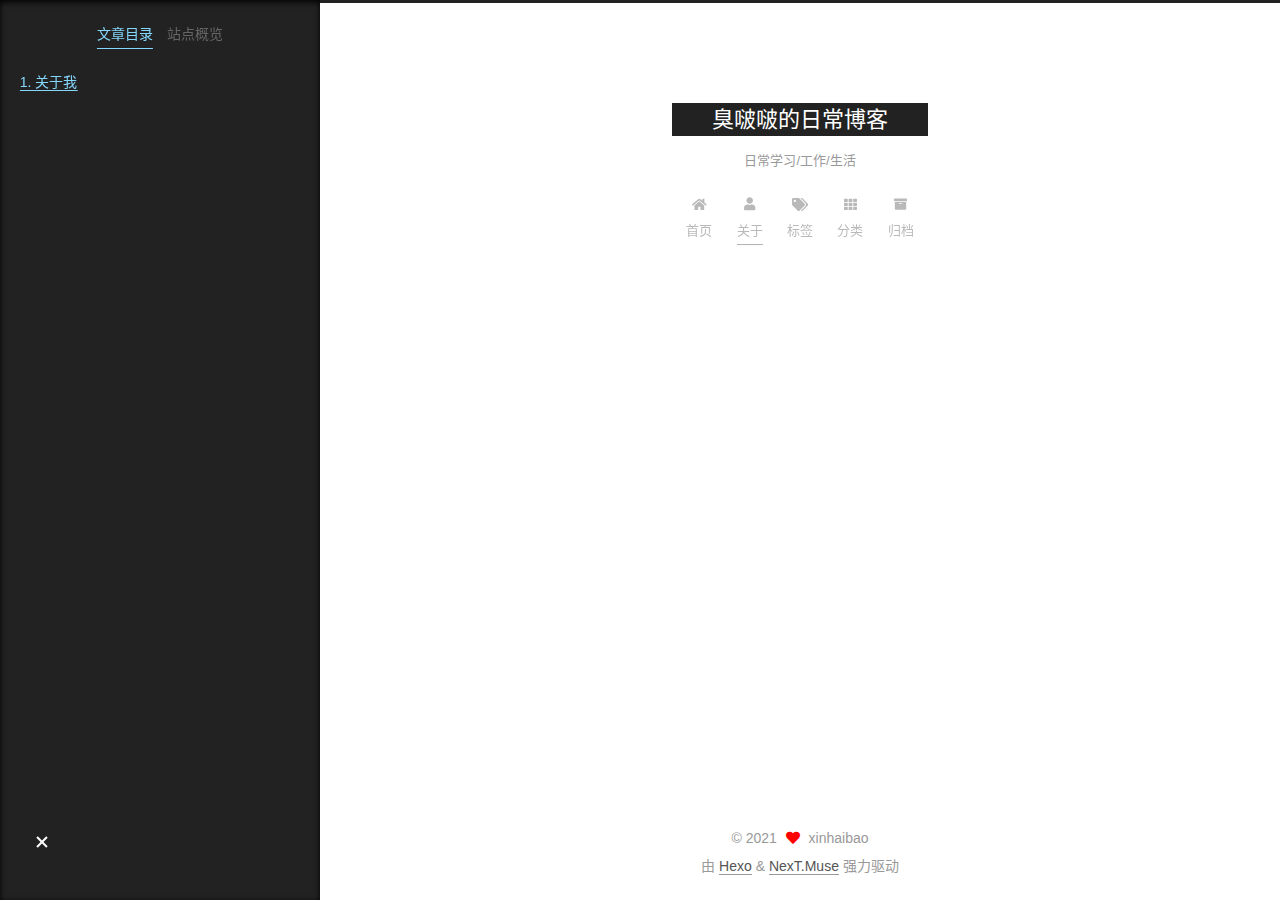
==== about/index.html @ e08bf5dd "Site updated: 2021-08-17 19:12:02" ====
<!DOCTYPE html>
<html lang="zh-CN">
<head>
  <meta charset="UTF-8">
<meta name="viewport" content="width=device-width, initial-scale=1, maximum-scale=2">
<meta name="theme-color" content="#222">
<meta name="generator" content="Hexo 5.4.0">
  <link rel="apple-touch-icon" sizes="180x180" href="/images/apple-touch-icon-next.png">
  <link rel="icon" type="image/png" sizes="32x32" href="/images/favicon-32x32-next.png">
  <link rel="icon" type="image/png" sizes="16x16" href="/images/favicon-16x16-next.png">
  <link rel="mask-icon" href="/images/logo.svg" color="#222">

<link rel="stylesheet" href="/css/main.css">


<link rel="stylesheet" href="/lib/font-awesome/css/all.min.css">

<script id="hexo-configurations">
    var NexT = window.NexT || {};
    var CONFIG = {"hostname":"example.com","root":"/","scheme":"Muse","version":"7.8.0","exturl":false,"sidebar":{"position":"left","display":"post","padding":18,"offset":12,"onmobile":false},"copycode":{"enable":false,"show_result":false,"style":null},"back2top":{"enable":true,"sidebar":false,"scrollpercent":false},"bookmark":{"enable":false,"color":"#222","save":"auto"},"fancybox":false,"mediumzoom":false,"lazyload":false,"pangu":false,"comments":{"style":"tabs","active":null,"storage":true,"lazyload":false,"nav":null},"algolia":{"hits":{"per_page":10},"labels":{"input_placeholder":"Search for Posts","hits_empty":"We didn't find any results for the search: ${query}","hits_stats":"${hits} results found in ${time} ms"}},"localsearch":{"enable":false,"trigger":"auto","top_n_per_article":1,"unescape":false,"preload":false},"motion":{"enable":true,"async":false,"transition":{"post_block":"fadeIn","post_header":"slideDownIn","post_body":"slideDownIn","coll_header":"slideLeftIn","sidebar":"slideUpIn"}}};
  </script>

  <meta name="description" content="关于我有时间再介绍啦…….">
<meta property="og:type" content="website">
<meta property="og:title" content="about">
<meta property="og:url" content="http://example.com/about/index.html">
<meta property="og:site_name" content="臭啵啵的日常博客">
<meta property="og:description" content="关于我有时间再介绍啦…….">
<meta property="og:locale" content="zh_CN">
<meta property="article:published_time" content="2021-08-17T10:11:18.000Z">
<meta property="article:modified_time" content="2021-08-17T11:11:28.158Z">
<meta property="article:author" content="xinhaibao">
<meta name="twitter:card" content="summary">

<link rel="canonical" href="http://example.com/about/">


<script id="page-configurations">
  // https://hexo.io/docs/variables.html
  CONFIG.page = {
    sidebar: "",
    isHome : false,
    isPost : false,
    lang   : 'zh-CN'
  };
</script>

  <title>about | 臭啵啵的日常博客
</title>
  






  <noscript>
  <style>
  .use-motion .brand,
  .use-motion .menu-item,
  .sidebar-inner,
  .use-motion .post-block,
  .use-motion .pagination,
  .use-motion .comments,
  .use-motion .post-header,
  .use-motion .post-body,
  .use-motion .collection-header { opacity: initial; }

  .use-motion .site-title,
  .use-motion .site-subtitle {
    opacity: initial;
    top: initial;
  }

  .use-motion .logo-line-before i { left: initial; }
  .use-motion .logo-line-after i { right: initial; }
  </style>
</noscript>

</head>

<body itemscope itemtype="http://schema.org/WebPage">
  <div class="container use-motion">
    <div class="headband"></div>

    <header class="header" itemscope itemtype="http://schema.org/WPHeader">
      <div class="header-inner"><div class="site-brand-container">
  <div class="site-nav-toggle">
    <div class="toggle" aria-label="切换导航栏">
      <span class="toggle-line toggle-line-first"></span>
      <span class="toggle-line toggle-line-middle"></span>
      <span class="toggle-line toggle-line-last"></span>
    </div>
  </div>

  <div class="site-meta">

    <a href="/" class="brand" rel="start">
      <span class="logo-line-before"><i></i></span>
      <h1 class="site-title">臭啵啵的日常博客</h1>
      <span class="logo-line-after"><i></i></span>
    </a>
      <p class="site-subtitle" itemprop="description">日常学习/工作/生活</p>
  </div>

  <div class="site-nav-right">
    <div class="toggle popup-trigger">
    </div>
  </div>
</div>




<nav class="site-nav">
  <ul id="menu" class="main-menu menu">
        <li class="menu-item menu-item-home">

    <a href="/" rel="section"><i class="fa fa-home fa-fw"></i>首页</a>

  </li>
        <li class="menu-item menu-item-about">

    <a href="/about/" rel="section"><i class="fa fa-user fa-fw"></i>关于</a>

  </li>
        <li class="menu-item menu-item-tags">

    <a href="/tags/" rel="section"><i class="fa fa-tags fa-fw"></i>标签</a>

  </li>
        <li class="menu-item menu-item-categories">

    <a href="/categories/" rel="section"><i class="fa fa-th fa-fw"></i>分类</a>

  </li>
        <li class="menu-item menu-item-archives">

    <a href="/archives/" rel="section"><i class="fa fa-archive fa-fw"></i>归档</a>

  </li>
  </ul>
</nav>




</div>
    </header>

    
  <div class="back-to-top">
    <i class="fa fa-arrow-up"></i>
    <span>0%</span>
  </div>


    <main class="main">
      <div class="main-inner">
        <div class="content-wrap">
          
  
  

          <div class="content page posts-expand">
            

    
    
    
    <div class="post-block" lang="zh-CN">
      <header class="post-header">

<h1 class="post-title" itemprop="name headline">about
</h1>

<div class="post-meta">
  

</div>

</header>

      
      
      
      <div class="post-body">
          <h1 id="关于我"><a href="#关于我" class="headerlink" title="关于我"></a>关于我</h1><p>有时间再介绍啦…….</p>

      </div>
      
      
      
    </div>
    

    
    
    


          </div>
          

<script>
  window.addEventListener('tabs:register', () => {
    let { activeClass } = CONFIG.comments;
    if (CONFIG.comments.storage) {
      activeClass = localStorage.getItem('comments_active') || activeClass;
    }
    if (activeClass) {
      let activeTab = document.querySelector(`a[href="#comment-${activeClass}"]`);
      if (activeTab) {
        activeTab.click();
      }
    }
  });
  if (CONFIG.comments.storage) {
    window.addEventListener('tabs:click', event => {
      if (!event.target.matches('.tabs-comment .tab-content .tab-pane')) return;
      let commentClass = event.target.classList[1];
      localStorage.setItem('comments_active', commentClass);
    });
  }
</script>

        </div>
          
  
  <div class="toggle sidebar-toggle">
    <span class="toggle-line toggle-line-first"></span>
    <span class="toggle-line toggle-line-middle"></span>
    <span class="toggle-line toggle-line-last"></span>
  </div>

  <aside class="sidebar">
    <div class="sidebar-inner">

      <ul class="sidebar-nav motion-element">
        <li class="sidebar-nav-toc">
          文章目录
        </li>
        <li class="sidebar-nav-overview">
          站点概览
        </li>
      </ul>

      <!--noindex-->
      <div class="post-toc-wrap sidebar-panel">
          <div class="post-toc motion-element"><ol class="nav"><li class="nav-item nav-level-1"><a class="nav-link" href="#%E5%85%B3%E4%BA%8E%E6%88%91"><span class="nav-number">1.</span> <span class="nav-text">关于我</span></a></li></ol></div>
      </div>
      <!--/noindex-->

      <div class="site-overview-wrap sidebar-panel">
        <div class="site-author motion-element" itemprop="author" itemscope itemtype="http://schema.org/Person">
  <p class="site-author-name" itemprop="name">xinhaibao</p>
  <div class="site-description" itemprop="description"></div>
</div>
<div class="site-state-wrap motion-element">
  <nav class="site-state">
      <div class="site-state-item site-state-posts">
          <a href="/archives/">
        
          <span class="site-state-item-count">1</span>
          <span class="site-state-item-name">日志</span>
        </a>
      </div>
      <div class="site-state-item site-state-tags">
            <a href="/tags/">
          
        <span class="site-state-item-count">1</span>
        <span class="site-state-item-name">标签</span></a>
      </div>
  </nav>
</div>



      </div>

    </div>
  </aside>
  <div id="sidebar-dimmer"></div>


      </div>
    </main>

    <footer class="footer">
      <div class="footer-inner">
        

        

<div class="copyright">
  
  &copy; 
  <span itemprop="copyrightYear">2021</span>
  <span class="with-love">
    <i class="fa fa-heart"></i>
  </span>
  <span class="author" itemprop="copyrightHolder">xinhaibao</span>
</div>
  <div class="powered-by">由 <a href="https://hexo.io/" class="theme-link" rel="noopener" target="_blank">Hexo</a> & <a href="https://muse.theme-next.org/" class="theme-link" rel="noopener" target="_blank">NexT.Muse</a> 强力驱动
  </div>

        








      </div>
    </footer>
  </div>

  
  <script src="/lib/anime.min.js"></script>
  <script src="/lib/velocity/velocity.min.js"></script>
  <script src="/lib/velocity/velocity.ui.min.js"></script>

<script src="/js/utils.js"></script>

<script src="/js/motion.js"></script>


<script src="/js/schemes/muse.js"></script>


<script src="/js/next-boot.js"></script>




  















  

  

</body>
</html>
---- css/main.css ----
:root {
  --body-bg-color: #fff;
  --content-bg-color: #fff;
  --card-bg-color: #f5f5f5;
  --text-color: #555;
  --blockquote-color: #666;
  --link-color: #555;
  --link-hover-color: #222;
  --brand-color: #fff;
  --brand-hover-color: #fff;
  --table-row-odd-bg-color: #f9f9f9;
  --table-row-hover-bg-color: #f5f5f5;
  --menu-item-bg-color: #f5f5f5;
  --btn-default-bg: #222;
  --btn-default-color: #fff;
  --btn-default-border-color: #222;
  --btn-default-hover-bg: #fff;
  --btn-default-hover-color: #222;
  --btn-default-hover-border-color: #222;
}
html {
  line-height: 1.15; /* 1 */
  -webkit-text-size-adjust: 100%; /* 2 */
}
body {
  margin: 0;
}
main {
  display: block;
}
h1 {
  font-size: 2em;
  margin: 0.67em 0;
}
hr {
  box-sizing: content-box; /* 1 */
  height: 0; /* 1 */
  overflow: visible; /* 2 */
}
pre {
  font-family: monospace, monospace; /* 1 */
  font-size: 1em; /* 2 */
}
a {
  background: transparent;
}
abbr[title] {
  border-bottom: none; /* 1 */
  text-decoration: underline; /* 2 */
  text-decoration: underline dotted; /* 2 */
}
b,
strong {
  font-weight: bolder;
}
code,
kbd,
samp {
  font-family: monospace, monospace; /* 1 */
  font-size: 1em; /* 2 */
}
small {
  font-size: 80%;
}
sub,
sup {
  font-size: 75%;
  line-height: 0;
  position: relative;
  vertical-align: baseline;
}
sub {
  bottom: -0.25em;
}
sup {
  top: -0.5em;
}
img {
  border-style: none;
}
button,
input,
optgroup,
select,
textarea {
  font-family: inherit; /* 1 */
  font-size: 100%; /* 1 */
  line-height: 1.15; /* 1 */
  margin: 0; /* 2 */
}
button,
input {
/* 1 */
  overflow: visible;
}
button,
select {
/* 1 */
  text-transform: none;
}
button,
[type='button'],
[type='reset'],
[type='submit'] {
  -webkit-appearance: button;
}
button::-moz-focus-inner,
[type='button']::-moz-focus-inner,
[type='reset']::-moz-focus-inner,
[type='submit']::-moz-focus-inner {
  border-style: none;
  padding: 0;
}
button:-moz-focusring,
[type='button']:-moz-focusring,
[type='reset']:-moz-focusring,
[type='submit']:-moz-focusring {
  outline: 1px dotted ButtonText;
}
fieldset {
  padding: 0.35em 0.75em 0.625em;
}
legend {
  box-sizing: border-box; /* 1 */
  color: inherit; /* 2 */
  display: table; /* 1 */
  max-width: 100%; /* 1 */
  padding: 0; /* 3 */
  white-space: normal; /* 1 */
}
progress {
  vertical-align: baseline;
}
textarea {
  overflow: auto;
}
[type='checkbox'],
[type='radio'] {
  box-sizing: border-box; /* 1 */
  padding: 0; /* 2 */
}
[type='number']::-webkit-inner-spin-button,
[type='number']::-webkit-outer-spin-button {
  height: auto;
}
[type='search'] {
  outline-offset: -2px; /* 2 */
  -webkit-appearance: textfield; /* 1 */
}
[type='search']::-webkit-search-decoration {
  -webkit-appearance: none;
}
::-webkit-file-upload-button {
  font: inherit; /* 2 */
  -webkit-appearance: button; /* 1 */
}
details {
  display: block;
}
summary {
  display: list-item;
}
template {
  display: none;
}
[hidden] {
  display: none;
}
::selection {
  background: #262a30;
  color: #eee;
}
html,
body {
  height: 100%;
}
body {
  background: var(--body-bg-color);
  color: var(--text-color);
  font-family: 'Lato', "PingFang SC", "Microsoft YaHei", sans-serif;
  font-size: 1em;
  line-height: 2;
}
@media (max-width: 991px) {
  body {
    padding-left: 0 !important;
    padding-right: 0 !important;
  }
}
h1,
h2,
h3,
h4,
h5,
h6 {
  font-family: 'Lato', "PingFang SC", "Microsoft YaHei", sans-serif;
  font-weight: bold;
  line-height: 1.5;
  margin: 20px 0 15px;
}
h1 {
  font-size: 1.5em;
}
h2 {
  font-size: 1.375em;
}
h3 {
  font-size: 1.25em;
}
h4 {
  font-size: 1.125em;
}
h5 {
  font-size: 1em;
}
h6 {
  font-size: 0.875em;
}
p {
  margin: 0 0 20px 0;
}
a,
span.exturl {
  border-bottom: 1px solid #999;
  color: var(--link-color);
  outline: 0;
  text-decoration: none;
  overflow-wrap: break-word;
  word-wrap: break-word;
  cursor: pointer;
}
a:hover,
span.exturl:hover {
  border-bottom-color: var(--link-hover-color);
  color: var(--link-hover-color);
}
iframe,
img,
video {
  display: block;
  margin-left: auto;
  margin-right: auto;
  max-width: 100%;
}
hr {
  background-image: repeating-linear-gradient(-45deg, #ddd, #ddd 4px, transparent 4px, transparent 8px);
  border: 0;
  height: 3px;
  margin: 40px 0;
}
blockquote {
  border-left: 4px solid #ddd;
  color: var(--blockquote-color);
  margin: 0;
  padding: 0 15px;
}
blockquote cite::before {
  content: '-';
  padding: 0 5px;
}
dt {
  font-weight: bold;
}
dd {
  margin: 0;
  padding: 0;
}
kbd {
  background-color: #f5f5f5;
  background-image: linear-gradient(#eee, #fff, #eee);
  border: 1px solid #ccc;
  border-radius: 0.2em;
  box-shadow: 0.1em 0.1em 0.2em rgba(0,0,0,0.1);
  color: #555;
  font-family: inherit;
  padding: 0.1em 0.3em;
  white-space: nowrap;
}
.table-container {
  overflow: auto;
}
table {
  border-collapse: collapse;
  border-spacing: 0;
  font-size: 0.875em;
  margin: 0 0 20px 0;
  width: 100%;
}
tbody tr:nth-of-type(odd) {
  background: var(--table-row-odd-bg-color);
}
tbody tr:hover {
  background: var(--table-row-hover-bg-color);
}
caption,
th,
td {
  font-weight: normal;
  padding: 8px;
  vertical-align: middle;
}
th,
td {
  border: 1px solid #ddd;
  border-bottom: 3px solid #ddd;
}
th {
  font-weight: 700;
  padding-bottom: 10px;
}
td {
  border-bottom-width: 1px;
}
.btn {
  background: var(--btn-default-bg);
  border: 2px solid var(--btn-default-border-color);
  border-radius: 0;
  color: var(--btn-default-color);
  display: inline-block;
  font-size: 0.875em;
  line-height: 2;
  padding: 0 20px;
  text-decoration: none;
  transition-property: background-color;
  transition-delay: 0s;
  transition-duration: 0.2s;
  transition-timing-function: ease-in-out;
}
.btn:hover {
  background: var(--btn-default-hover-bg);
  border-color: var(--btn-default-hover-border-color);
  color: var(--btn-default-hover-color);
}
.btn + .btn {
  margin: 0 0 8px 8px;
}
.btn .fa-fw {
  text-align: left;
  width: 1.285714285714286em;
}
.toggle {
  line-height: 0;
}
.toggle .toggle-line {
  background: #fff;
  display: inline-block;
  height: 2px;
  left: 0;
  position: relative;
  top: 0;
  transition: all 0.4s;
  vertical-align: top;
  width: 100%;
}
.toggle .toggle-line:not(:first-child) {
  margin-top: 3px;
}
.toggle.toggle-arrow .toggle-line-first {
  left: 50%;
  top: 2px;
  transform: rotate(45deg);
  width: 50%;
}
.toggle.toggle-arrow .toggle-line-middle {
  left: 2px;
  width: 90%;
}
.toggle.toggle-arrow .toggle-line-last {
  left: 50%;
  top: -2px;
  transform: rotate(-45deg);
  width: 50%;
}
.toggle.toggle-close .toggle-line-first {
  transform: rotate(-45deg);
  top: 5px;
}
.toggle.toggle-close .toggle-line-middle {
  opacity: 0;
}
.toggle.toggle-close .toggle-line-last {
  transform: rotate(45deg);
  top: -5px;
}
.highlight,
pre {
  background: #f7f7f7;
  color: #4d4d4c;
  line-height: 1.6;
  margin: 0 auto 20px;
}
pre,
code {
  font-family: consolas, Menlo, monospace, "PingFang SC", "Microsoft YaHei";
}
code {
  background: #eee;
  border-radius: 3px;
  color: #555;
  padding: 2px 4px;
  overflow-wrap: break-word;
  word-wrap: break-word;
}
.highlight *::selection {
  background: #d6d6d6;
}
.highlight pre {
  border: 0;
  margin: 0;
  padding: 10px 0;
}
.highlight table {
  border: 0;
  margin: 0;
  width: auto;
}
.highlight td {
  border: 0;
  padding: 0;
}
.highlight figcaption {
  background: #eff2f3;
  color: #4d4d4c;
  display: flex;
  font-size: 0.875em;
  justify-content: space-between;
  line-height: 1.2;
  padding: 0.5em;
}
.highlight figcaption a {
  color: #4d4d4c;
}
.highlight figcaption a:hover {
  border-bottom-color: #4d4d4c;
}
.highlight .gutter {
  -moz-user-select: none;
  -ms-user-select: none;
  -webkit-user-select: none;
  user-select: none;
}
.highlight .gutter pre {
  background: #eff2f3;
  color: #869194;
  padding-left: 10px;
  padding-right: 10px;
  text-align: right;
}
.highlight .code pre {
  background: #f7f7f7;
  padding-left: 10px;
  width: 100%;
}
.gist table {
  width: auto;
}
.gist table td {
  border: 0;
}
pre {
  overflow: auto;
  padding: 10px;
}
pre code {
  background: none;
  color: #4d4d4c;
  font-size: 0.875em;
  padding: 0;
  text-shadow: none;
}
pre .deletion {
  background: #fdd;
}
pre .addition {
  background: #dfd;
}
pre .meta {
  color: #eab700;
  -moz-user-select: none;
  -ms-user-select: none;
  -webkit-user-select: none;
  user-select: none;
}
pre .comment {
  color: #8e908c;
}
pre .variable,
pre .attribute,
pre .tag,
pre .name,
pre .regexp,
pre .ruby .constant,
pre .xml .tag .title,
pre .xml .pi,
pre .xml .doctype,
pre .html .doctype,
pre .css .id,
pre .css .class,
pre .css .pseudo {
  color: #c82829;
}
pre .number,
pre .preprocessor,
pre .built_in,
pre .builtin-name,
pre .literal,
pre .params,
pre .constant,
pre .command {
  color: #f5871f;
}
pre .ruby .class .title,
pre .css .rules .attribute,
pre .string,
pre .symbol,
pre .value,
pre .inheritance,
pre .header,
pre .ruby .symbol,
pre .xml .cdata,
pre .special,
pre .formula {
  color: #718c00;
}
pre .title,
pre .css .hexcolor {
  color: #3e999f;
}
pre .function,
pre .python .decorator,
pre .python .title,
pre .ruby .function .title,
pre .ruby .title .keyword,
pre .perl .sub,
pre .javascript .title,
pre .coffeescript .title {
  color: #4271ae;
}
pre .keyword,
pre .javascript .function {
  color: #8959a8;
}
.blockquote-center {
  border-left: none;
  margin: 40px 0;
  padding: 0;
  position: relative;
  text-align: center;
}
.blockquote-center .fa {
  display: block;
  opacity: 0.6;
  position: absolute;
  width: 100%;
}
.blockquote-center .fa-quote-left {
  border-top: 1px solid #ccc;
  text-align: left;
  top: -20px;
}
.blockquote-center .fa-quote-right {
  border-bottom: 1px solid #ccc;
  text-align: right;
  bottom: -20px;
}
.blockquote-center p,
.blockquote-center div {
  text-align: center;
}
.post-body .group-picture img {
  margin: 0 auto;
  padding: 0 3px;
}
.group-picture-row {
  margin-bottom: 6px;
  overflow: hidden;
}
.group-picture-column {
  float: left;
  margin-bottom: 10px;
}
.post-body .label {
  color: #555;
  display: inline;
  padding: 0 2px;
}
.post-body .label.default {
  background: #f0f0f0;
}
.post-body .label.primary {
  background: #efe6f7;
}
.post-body .label.info {
  background: #e5f2f8;
}
.post-body .label.success {
  background: #e7f4e9;
}
.post-body .label.warning {
  background: #fcf6e1;
}
.post-body .label.danger {
  background: #fae8eb;
}
.post-body .tabs {
  margin-bottom: 20px;
}
.post-body .tabs,
.tabs-comment {
  display: block;
  padding-top: 10px;
  position: relative;
}
.post-body .tabs ul.nav-tabs,
.tabs-comment ul.nav-tabs {
  display: flex;
  flex-wrap: wrap;
  margin: 0;
  margin-bottom: -1px;
  padding: 0;
}
@media (max-width: 413px) {
  .post-body .tabs ul.nav-tabs,
  .tabs-comment ul.nav-tabs {
    display: block;
    margin-bottom: 5px;
  }
}
.post-body .tabs ul.nav-tabs li.tab,
.tabs-comment ul.nav-tabs li.tab {
  border-bottom: 1px solid #ddd;
  border-left: 1px solid transparent;
  border-right: 1px solid transparent;
  border-top: 3px solid transparent;
  flex-grow: 1;
  list-style-type: none;
  border-radius: 0 0 0 0;
}
@media (max-width: 413px) {
  .post-body .tabs ul.nav-tabs li.tab,
  .tabs-comment ul.nav-tabs li.tab {
    border-bottom: 1px solid transparent;
    border-left: 3px solid transparent;
    border-right: 1px solid transparent;
    border-top: 1px solid transparent;
  }
}
@media (max-width: 413px) {
  .post-body .tabs ul.nav-tabs li.tab,
  .tabs-comment ul.nav-tabs li.tab {
    border-radius: 0;
  }
}
.post-body .tabs ul.nav-tabs li.tab a,
.tabs-comment ul.nav-tabs li.tab a {
  border-bottom: initial;
  display: block;
  line-height: 1.8;
  outline: 0;
  padding: 0.25em 0.75em;
  text-align: center;
  transition-delay: 0s;
  transition-duration: 0.2s;
  transition-timing-function: ease-out;
}
.post-body .tabs ul.nav-tabs li.tab a i,
.tabs-comment ul.nav-tabs li.tab a i {
  width: 1.285714285714286em;
}
.post-body .tabs ul.nav-tabs li.tab.active,
.tabs-comment ul.nav-tabs li.tab.active {
  border-bottom: 1px solid transparent;
  border-left: 1px solid #ddd;
  border-right: 1px solid #ddd;
  border-top: 3px solid #fc6423;
}
@media (max-width: 413px) {
  .post-body .tabs ul.nav-tabs li.tab.active,
  .tabs-comment ul.nav-tabs li.tab.active {
    border-bottom: 1px solid #ddd;
    border-left: 3px solid #fc6423;
    border-right: 1px solid #ddd;
    border-top: 1px solid #ddd;
  }
}
.post-body .tabs ul.nav-tabs li.tab.active a,
.tabs-comment ul.nav-tabs li.tab.active a {
  color: var(--link-color);
  cursor: default;
}
.post-body .tabs .tab-content .tab-pane,
.tabs-comment .tab-content .tab-pane {
  border: 1px solid #ddd;
  border-top: 0;
  padding: 20px 20px 0 20px;
  border-radius: 0;
}
.post-body .tabs .tab-content .tab-pane:not(.active),
.tabs-comment .tab-content .tab-pane:not(.active) {
  display: none;
}
.post-body .tabs .tab-content .tab-pane.active,
.tabs-comment .tab-content .tab-pane.active {
  display: block;
}
.post-body .tabs .tab-content .tab-pane.active:nth-of-type(1),
.tabs-comment .tab-content .tab-pane.active:nth-of-type(1) {
  border-radius: 0 0 0 0;
}
@media (max-width: 413px) {
  .post-body .tabs .tab-content .tab-pane.active:nth-of-type(1),
  .tabs-comment .tab-content .tab-pane.active:nth-of-type(1) {
    border-radius: 0;
  }
}
.post-body .note {
  border-radius: 3px;
  margin-bottom: 20px;
  padding: 1em;
  position: relative;
  border: 1px solid #eee;
  border-left-width: 5px;
}
.post-body .note h2,
.post-body .note h3,
.post-body .note h4,
.post-body .note h5,
.post-body .note h6 {
  margin-top: 0;
  border-bottom: initial;
  margin-bottom: 0;
  padding-top: 0;
}
.post-body .note p:first-child,
.post-body .note ul:first-child,
.post-body .note ol:first-child,
.post-body .note table:first-child,
.post-body .note pre:first-child,
.post-body .note blockquote:first-child,
.post-body .note img:first-child {
  margin-top: 0;
}
.post-body .note p:last-child,
.post-body .note ul:last-child,
.post-body .note ol:last-child,
.post-body .note table:last-child,
.post-body .note pre:last-child,
.post-body .note blockquote:last-child,
.post-body .note img:last-child {
  margin-bottom: 0;
}
.post-body .note.default {
  border-left-color: #777;
}
.post-body .note.default h2,
.post-body .note.default h3,
.post-body .note.default h4,
.post-body .note.default h5,
.post-body .note.default h6 {
  color: #777;
}
.post-body .note.primary {
  border-left-color: #6f42c1;
}
.post-body .note.primary h2,
.post-body .note.primary h3,
.post-body .note.primary h4,
.post-body .note.primary h5,
.post-body .note.primary h6 {
  color: #6f42c1;
}
.post-body .note.info {
  border-left-color: #428bca;
}
.post-body .note.info h2,
.post-body .note.info h3,
.post-body .note.info h4,
.post-body .note.info h5,
.post-body .note.info h6 {
  color: #428bca;
}
.post-body .note.success {
  border-left-color: #5cb85c;
}
.post-body .note.success h2,
.post-body .note.success h3,
.post-body .note.success h4,
.post-body .note.success h5,
.post-body .note.success h6 {
  color: #5cb85c;
}
.post-body .note.warning {
  border-left-color: #f0ad4e;
}
.post-body .note.warning h2,
.post-body .note.warning h3,
.post-body .note.warning h4,
.post-body .note.warning h5,
.post-body .note.warning h6 {
  color: #f0ad4e;
}
.post-body .note.danger {
  border-left-color: #d9534f;
}
.post-body .note.danger h2,
.post-body .note.danger h3,
.post-body .note.danger h4,
.post-body .note.danger h5,
.post-body .note.danger h6 {
  color: #d9534f;
}
.pagination .prev,
.pagination .next,
.pagination .page-number,
.pagination .space {
  display: inline-block;
  margin: 0 10px;
  padding: 0 11px;
  position: relative;
  top: -1px;
}
@media (max-width: 767px) {
  .pagination .prev,
  .pagination .next,
  .pagination .page-number,
  .pagination .space {
    margin: 0 5px;
  }
}
.pagination {
  border-top: 1px solid #eee;
  margin: 120px 0 0;
  text-align: center;
}
.pagination .prev,
.pagination .next,
.pagination .page-number {
  border-bottom: 0;
  border-top: 1px solid #eee;
  transition-property: border-color;
  transition-delay: 0s;
  transition-duration: 0.2s;
  transition-timing-function: ease-in-out;
}
.pagination .prev:hover,
.pagination .next:hover,
.pagination .page-number:hover {
  border-top-color: #222;
}
.pagination .space {
  margin: 0;
  padding: 0;
}
.pagination .prev {
  margin-left: 0;
}
.pagination .next {
  margin-right: 0;
}
.pagination .page-number.current {
  background: #ccc;
  border-top-color: #ccc;
  color: #fff;
}
@media (max-width: 767px) {
  .pagination {
    border-top: none;
  }
  .pagination .prev,
  .pagination .next,
  .pagination .page-number {
    border-bottom: 1px solid #eee;
    border-top: 0;
    margin-bottom: 10px;
    padding: 0 10px;
  }
  .pagination .prev:hover,
  .pagination .next:hover,
  .pagination .page-number:hover {
    border-bottom-color: #222;
  }
}
.comments {
  margin-top: 60px;
  overflow: hidden;
}
.comment-button-group {
  display: flex;
  flex-wrap: wrap-reverse;
  justify-content: center;
  margin: 1em 0;
}
.comment-button-group .comment-button {
  margin: 0.1em 0.2em;
}
.comment-button-group .comment-button.active {
  background: var(--btn-default-hover-bg);
  border-color: var(--btn-default-hover-border-color);
  color: var(--btn-default-hover-color);
}
.comment-position {
  display: none;
}
.comment-position.active {
  display: block;
}
.tabs-comment {
  background: var(--content-bg-color);
  margin-top: 4em;
  padding-top: 0;
}
.tabs-comment .comments {
  border: 0;
  box-shadow: none;
  margin-top: 0;
  padding-top: 0;
}
.container {
  min-height: 100%;
  position: relative;
}
.main-inner {
  margin: 0 auto;
  width: 700px;
}
@media (min-width: 1200px) {
  .main-inner {
    width: 800px;
  }
}
@media (min-width: 1600px) {
  .main-inner {
    width: 900px;
  }
}
@media (max-width: 767px) {
  .content-wrap {
    padding: 0 20px;
  }
}
.header {
  background: transparent;
}
.header-inner {
  margin: 0 auto;
  width: 700px;
}
@media (min-width: 1200px) {
  .header-inner {
    width: 800px;
  }
}
@media (min-width: 1600px) {
  .header-inner {
    width: 900px;
  }
}
.site-brand-container {
  display: flex;
  flex-shrink: 0;
  padding: 0 10px;
}
.headband {
  background: #222;
  height: 3px;
}
.site-meta {
  flex-grow: 1;
  text-align: center;
}
@media (max-width: 767px) {
  .site-meta {
    text-align: center;
  }
}
.brand {
  border-bottom: none;
  color: var(--brand-color);
  display: inline-block;
  line-height: 1.375em;
  padding: 0 40px;
  position: relative;
}
.brand:hover {
  color: var(--brand-hover-color);
}
.site-title {
  font-family: 'Lato', "PingFang SC", "Microsoft YaHei", sans-serif;
  font-size: 1.375em;
  font-weight: normal;
  margin: 0;
}
.site-subtitle {
  color: #999;
  font-size: 0.8125em;
  margin: 10px 0;
}
.use-motion .brand {
  opacity: 0;
}
.use-motion .site-title,
.use-motion .site-subtitle,
.use-motion .custom-logo-image {
  opacity: 0;
  position: relative;
  top: -10px;
}
.site-nav-toggle,
.site-nav-right {
  display: none;
}
@media (max-width: 767px) {
  .site-nav-toggle,
  .site-nav-right {
    display: flex;
    flex-direction: column;
    justify-content: center;
  }
}
.site-nav-toggle .toggle,
.site-nav-right .toggle {
  color: var(--text-color);
  padding: 10px;
  width: 22px;
}
.site-nav-toggle .toggle .toggle-line,
.site-nav-right .toggle .toggle-line {
  background: var(--text-color);
  border-radius: 1px;
}
.site-nav {
  display: block;
}
@media (max-width: 767px) {
  .site-nav {
    clear: both;
    display: none;
  }
}
.site-nav.site-nav-on {
  display: block;
}
.menu {
  margin-top: 20px;
  padding-left: 0;
  text-align: center;
}
.menu-item {
  display: inline-block;
  list-style: none;
  margin: 0 10px;
}
@media (max-width: 767px) {
  .menu-item {
    display: block;
    margin-top: 10px;
  }
  .menu-item.menu-item-search {
    display: none;
  }
}
.menu-item a,
.menu-item span.exturl {
  border-bottom: 0;
  display: block;
  font-size: 0.8125em;
  transition-property: border-color;
  transition-delay: 0s;
  transition-duration: 0.2s;
  transition-timing-function: ease-in-out;
}
@media (hover: none) {
  .menu-item a:hover,
  .menu-item span.exturl:hover {
    border-bottom-color: transparent !important;
  }
}
.menu-item .fa,
.menu-item .fab,
.menu-item .far,
.menu-item .fas {
  margin-right: 8px;
}
.menu-item .badge {
  display: inline-block;
  font-weight: bold;
  line-height: 1;
  margin-left: 0.35em;
  margin-top: 0.35em;
  text-align: center;
  white-space: nowrap;
}
@media (max-width: 767px) {
  .menu-item .badge {
    float: right;
    margin-left: 0;
  }
}
.menu-item-active a,
.menu .menu-item a:hover,
.menu .menu-item span.exturl:hover {
  background: var(--menu-item-bg-color);
}
.use-motion .menu-item {
  opacity: 0;
}
.sidebar {
  background: #222;
  bottom: 0;
  box-shadow: inset 0 2px 6px #000;
  position: fixed;
  top: 0;
}
@media (max-width: 991px) {
  .sidebar {
    display: none;
  }
}
.sidebar-inner {
  color: #999;
  padding: 18px 10px;
  text-align: center;
}
.cc-license {
  margin-top: 10px;
  text-align: center;
}
.cc-license .cc-opacity {
  border-bottom: none;
  opacity: 0.7;
}
.cc-license .cc-opacity:hover {
  opacity: 0.9;
}
.cc-license img {
  display: inline-block;
}
.site-author-image {
  border: 2px solid #333;
  display: block;
  margin: 0 auto;
  max-width: 96px;
  padding: 2px;
}
.site-author-name {
  color: #f5f5f5;
  font-weight: normal;
  margin: 5px 0 0;
  text-align: center;
}
.site-description {
  color: #999;
  font-size: 1em;
  margin-top: 5px;
  text-align: center;
}
.links-of-author {
  margin-top: 15px;
}
.links-of-author a,
.links-of-author span.exturl {
  border-bottom-color: #555;
  display: inline-block;
  font-size: 0.8125em;
  margin-bottom: 10px;
  margin-right: 10px;
  vertical-align: middle;
}
.links-of-author a::before,
.links-of-author span.exturl::before {
  background: #ebf240;
  border-radius: 50%;
  content: ' ';
  display: inline-block;
  height: 4px;
  margin-right: 3px;
  vertical-align: middle;
  width: 4px;
}
.sidebar-button {
  margin-top: 15px;
}
.sidebar-button a {
  border: 1px solid #fc6423;
  border-radius: 4px;
  color: #fc6423;
  display: inline-block;
  padding: 0 15px;
}
.sidebar-button a .fa,
.sidebar-button a .fab,
.sidebar-button a .far,
.sidebar-button a .fas {
  margin-right: 5px;
}
.sidebar-button a:hover {
  background: #fc6423;
  border: 1px solid #fc6423;
  color: #fff;
}
.sidebar-button a:hover .fa,
.sidebar-button a:hover .fab,
.sidebar-button a:hover .far,
.sidebar-button a:hover .fas {
  color: #fff;
}
.links-of-blogroll {
  font-size: 0.8125em;
  margin-top: 10px;
}
.links-of-blogroll-title {
  font-size: 0.875em;
  font-weight: 600;
  margin-top: 0;
}
.links-of-blogroll-list {
  list-style: none;
  margin: 0;
  padding: 0;
}
#sidebar-dimmer {
  display: none;
}
@media (max-width: 767px) {
  #sidebar-dimmer {
    background: #000;
    display: block;
    height: 100%;
    left: 100%;
    opacity: 0;
    position: fixed;
    top: 0;
    width: 100%;
    z-index: 1100;
  }
  .sidebar-active + #sidebar-dimmer {
    opacity: 0.7;
    transform: translateX(-100%);
    transition: opacity 0.5s;
  }
}
.sidebar-nav {
  margin: 0;
  padding-bottom: 20px;
  padding-left: 0;
}
.sidebar-nav li {
  border-bottom: 1px solid transparent;
  color: #666;
  cursor: pointer;
  display: inline-block;
  font-size: 0.875em;
}
.sidebar-nav li.sidebar-nav-overview {
  margin-left: 10px;
}
.sidebar-nav li:hover {
  color: #f5f5f5;
}
.sidebar-nav .sidebar-nav-active {
  border-bottom-color: #87daff;
  color: #87daff;
}
.sidebar-nav .sidebar-nav-active:hover {
  color: #87daff;
}
.sidebar-panel {
  display: none;
  overflow-x: hidden;
  overflow-y: auto;
}
.sidebar-panel-active {
  display: block;
}
.sidebar-toggle {
  background: #222;
  bottom: 45px;
  cursor: pointer;
  height: 14px;
  left: 30px;
  padding: 5px;
  position: fixed;
  width: 14px;
  z-index: 1300;
}
@media (max-width: 991px) {
  .sidebar-toggle {
    left: 20px;
    opacity: 0.8;
    display: none;
  }
}
.sidebar-toggle:hover .toggle-line {
  background: #87daff;
}
.post-toc {
  font-size: 0.875em;
}
.post-toc ol {
  list-style: none;
  margin: 0;
  padding: 0 2px 5px 10px;
  text-align: left;
}
.post-toc ol > ol {
  padding-left: 0;
}
.post-toc ol a {
  transition-property: all;
  transition-delay: 0s;
  transition-duration: 0.2s;
  transition-timing-function: ease-in-out;
}
.post-toc .nav-item {
  line-height: 1.8;
  overflow: hidden;
  text-overflow: ellipsis;
  white-space: nowrap;
}
.post-toc .nav .nav-child {
  display: none;
}
.post-toc .nav .active > .nav-child {
  display: block;
}
.post-toc .nav .active-current > .nav-child {
  display: block;
}
.post-toc .nav .active-current > .nav-child > .nav-item {
  display: block;
}
.post-toc .nav .active > a {
  border-bottom-color: #87daff;
  color: #87daff;
}
.post-toc .nav .active-current > a {
  color: #87daff;
}
.post-toc .nav .active-current > a:hover {
  color: #87daff;
}
.site-state {
  display: flex;
  justify-content: center;
  line-height: 1.4;
  margin-top: 10px;
  overflow: hidden;
  text-align: center;
  white-space: nowrap;
}
.site-state-item {
  padding: 0 15px;
}
.site-state-item:not(:first-child) {
  border-left: 1px solid #333;
}
.site-state-item a {
  border-bottom: none;
}
.site-state-item-count {
  display: block;
  font-size: 1.25em;
  font-weight: 600;
  text-align: center;
}
.site-state-item-name {
  color: inherit;
  font-size: 0.875em;
}
.footer {
  color: #999;
  font-size: 0.875em;
  padding: 20px 0;
}
.footer.footer-fixed {
  bottom: 0;
  left: 0;
  position: absolute;
  right: 0;
}
.footer-inner {
  box-sizing: border-box;
  margin: 0 auto;
  text-align: center;
  width: 700px;
}
@media (min-width: 1200px) {
  .footer-inner {
    width: 800px;
  }
}
@media (min-width: 1600px) {
  .footer-inner {
    width: 900px;
  }
}
.languages {
  display: inline-block;
  font-size: 1.125em;
  position: relative;
}
.languages .lang-select-label span {
  margin: 0 0.5em;
}
.languages .lang-select {
  height: 100%;
  left: 0;
  opacity: 0;
  position: absolute;
  top: 0;
  width: 100%;
}
.with-love {
  color: #ff0000;
  display: inline-block;
  margin: 0 5px;
}
.powered-by,
.theme-info {
  display: inline-block;
}
@-moz-keyframes iconAnimate {
  0%, 100% {
    transform: scale(1);
  }
  10%, 30% {
    transform: scale(0.9);
  }
  20%, 40%, 60%, 80% {
    transform: scale(1.1);
  }
  50%, 70% {
    transform: scale(1.1);
  }
}
@-webkit-keyframes iconAnimate {
  0%, 100% {
    transform: scale(1);
  }
  10%, 30% {
    transform: scale(0.9);
  }
  20%, 40%, 60%, 80% {
    transform: scale(1.1);
  }
  50%, 70% {
    transform: scale(1.1);
  }
}
@-o-keyframes iconAnimate {
  0%, 100% {
    transform: scale(1);
  }
  10%, 30% {
    transform: scale(0.9);
  }
  20%, 40%, 60%, 80% {
    transform: scale(1.1);
  }
  50%, 70% {
    transform: scale(1.1);
  }
}
@keyframes iconAnimate {
  0%, 100% {
    transform: scale(1);
  }
  10%, 30% {
    transform: scale(0.9);
  }
  20%, 40%, 60%, 80% {
    transform: scale(1.1);
  }
  50%, 70% {
    transform: scale(1.1);
  }
}
.back-to-top {
  font-size: 12px;
  text-align: center;
  transition-delay: 0s;
  transition-duration: 0.2s;
  transition-timing-function: ease-in-out;
}
.back-to-top {
  background: #222;
  bottom: -100px;
  box-sizing: border-box;
  color: #fff;
  cursor: pointer;
  left: 30px;
  opacity: 1;
  padding: 0 6px;
  position: fixed;
  transition-property: bottom;
  z-index: 1300;
  width: 24px;
}
.back-to-top span {
  display: none;
}
.back-to-top:hover {
  color: #87daff;
}
.back-to-top.back-to-top-on {
  bottom: 19px;
}
@media (max-width: 991px) {
  .back-to-top {
    left: 20px;
    opacity: 0.8;
  }
}
.post-body {
  font-family: 'Lato', "PingFang SC", "Microsoft YaHei", sans-serif;
  overflow-wrap: break-word;
  word-wrap: break-word;
}
@media (min-width: 1200px) {
  .post-body {
    font-size: 1.125em;
  }
}
.post-body .exturl .fa {
  font-size: 0.875em;
  margin-left: 4px;
}
.post-body .image-caption,
.post-body .figure .caption {
  color: #999;
  font-size: 0.875em;
  font-weight: bold;
  line-height: 1;
  margin: -20px auto 15px;
  text-align: center;
}
.post-sticky-flag {
  display: inline-block;
  transform: rotate(30deg);
}
.post-button {
  margin-top: 40px;
  text-align: center;
}
.use-motion .post-block,
.use-motion .pagination,
.use-motion .comments {
  opacity: 0;
}
.use-motion .post-header {
  opacity: 0;
}
.use-motion .post-body {
  opacity: 0;
}
.use-motion .collection-header {
  opacity: 0;
}
.posts-collapse {
  margin-left: 35px;
  position: relative;
}
@media (max-width: 767px) {
  .posts-collapse {
    margin-left: 0px;
    margin-right: 0px;
  }
}
.posts-collapse .collection-title {
  font-size: 1.125em;
  position: relative;
}
.posts-collapse .collection-title::before {
  background: #999;
  border: 1px solid #fff;
  border-radius: 50%;
  content: ' ';
  height: 10px;
  left: 0;
  margin-left: -6px;
  margin-top: -4px;
  position: absolute;
  top: 50%;
  width: 10px;
}
.posts-collapse .collection-year {
  font-size: 1.5em;
  font-weight: bold;
  margin: 60px 0;
  position: relative;
}
.posts-collapse .collection-year::before {
  background: #bbb;
  border-radius: 50%;
  content: ' ';
  height: 8px;
  left: 0;
  margin-left: -4px;
  margin-top: -4px;
  position: absolute;
  top: 50%;
  width: 8px;
}
.posts-collapse .collection-header {
  display: block;
  margin: 0 0 0 20px;
}
.posts-collapse .collection-header small {
  color: #bbb;
  margin-left: 5px;
}
.posts-collapse .post-header {
  border-bottom: 1px dashed #ccc;
  margin: 30px 0;
  padding-left: 15px;
  position: relative;
  transition-property: border;
  transition-delay: 0s;
  transition-duration: 0.2s;
  transition-timing-function: ease-in-out;
}
.posts-collapse .post-header::before {
  background: #bbb;
  border: 1px solid #fff;
  border-radius: 50%;
  content: ' ';
  height: 6px;
  left: 0;
  margin-left: -4px;
  position: absolute;
  top: 0.75em;
  transition-property: background;
  width: 6px;
  transition-delay: 0s;
  transition-duration: 0.2s;
  transition-timing-function: ease-in-out;
}
.posts-collapse .post-header:hover {
  border-bottom-color: #666;
}
.posts-collapse .post-header:hover::before {
  background: #222;
}
.posts-collapse .post-meta {
  display: inline;
  font-size: 0.75em;
  margin-right: 10px;
}
.posts-collapse .post-title {
  display: inline;
}
.posts-collapse .post-title a,
.posts-collapse .post-title span.exturl {
  border-bottom: none;
  color: var(--link-color);
}
.posts-collapse .post-title .fa-external-link-alt {
  font-size: 0.875em;
  margin-left: 5px;
}
.posts-collapse::before {
  background: #f5f5f5;
  content: ' ';
  height: 100%;
  left: 0;
  margin-left: -2px;
  position: absolute;
  top: 1.25em;
  width: 4px;
}
.post-eof {
  background: #ccc;
  height: 1px;
  margin: 80px auto 60px;
  text-align: center;
  width: 8%;
}
.post-block:last-of-type .post-eof {
  display: none;
}
.content {
  padding-top: 40px;
}
@media (min-width: 992px) {
  .post-body {
    text-align: justify;
  }
}
@media (max-width: 991px) {
  .post-body {
    text-align: justify;
  }
}
.post-body h1,
.post-body h2,
.post-body h3,
.post-body h4,
.post-body h5,
.post-body h6 {
  padding-top: 10px;
}
.post-body h1 .header-anchor,
.post-body h2 .header-anchor,
.post-body h3 .header-anchor,
.post-body h4 .header-anchor,
.post-body h5 .header-anchor,
.post-body h6 .header-anchor {
  border-bottom-style: none;
  color: #ccc;
  float: right;
  margin-left: 10px;
  visibility: hidden;
}
.post-body h1 .header-anchor:hover,
.post-body h2 .header-anchor:hover,
.post-body h3 .header-anchor:hover,
.post-body h4 .header-anchor:hover,
.post-body h5 .header-anchor:hover,
.post-body h6 .header-anchor:hover {
  color: inherit;
}
.post-body h1:hover .header-anchor,
.post-body h2:hover .header-anchor,
.post-body h3:hover .header-anchor,
.post-body h4:hover .header-anchor,
.post-body h5:hover .header-anchor,
.post-body h6:hover .header-anchor {
  visibility: visible;
}
.post-body iframe,
.post-body img,
.post-body video {
  margin-bottom: 20px;
}
.post-body .video-container {
  height: 0;
  margin-bottom: 20px;
  overflow: hidden;
  padding-top: 75%;
  position: relative;
  width: 100%;
}
.post-body .video-container iframe,
.post-body .video-container object,
.post-body .video-container embed {
  height: 100%;
  left: 0;
  margin: 0;
  position: absolute;
  top: 0;
  width: 100%;
}
.post-gallery {
  align-items: center;
  display: grid;
  grid-gap: 10px;
  grid-template-columns: 1fr 1fr 1fr;
  margin-bottom: 20px;
}
@media (max-width: 767px) {
  .post-gallery {
    grid-template-columns: 1fr 1fr;
  }
}
.post-gallery a {
  border: 0;
}
.post-gallery img {
  margin: 0;
}
.posts-expand .post-header {
  font-size: 1.125em;
}
.posts-expand .post-title {
  font-size: 1.5em;
  font-weight: normal;
  margin: initial;
  text-align: center;
  overflow-wrap: break-word;
  word-wrap: break-word;
}
.posts-expand .post-title-link {
  border-bottom: none;
  color: var(--link-color);
  display: inline-block;
  position: relative;
  vertical-align: top;
}
.posts-expand .post-title-link::before {
  background: var(--link-color);
  bottom: 0;
  content: '';
  height: 2px;
  left: 0;
  position: absolute;
  transform: scaleX(0);
  visibility: hidden;
  width: 100%;
  transition-delay: 0s;
  transition-duration: 0.2s;
  transition-timing-function: ease-in-out;
}
.posts-expand .post-title-link:hover::before {
  transform: scaleX(1);
  visibility: visible;
}
.posts-expand .post-title-link .fa-external-link-alt {
  font-size: 0.875em;
  margin-left: 5px;
}
.posts-expand .post-meta {
  color: #999;
  font-family: 'Lato', "PingFang SC", "Microsoft YaHei", sans-serif;
  font-size: 0.75em;
  margin: 3px 0 60px 0;
  text-align: center;
}
.posts-expand .post-meta .post-description {
  font-size: 0.875em;
  margin-top: 2px;
}
.posts-expand .post-meta time {
  border-bottom: 1px dashed #999;
  cursor: pointer;
}
.post-meta .post-meta-item + .post-meta-item::before {
  content: '|';
  margin: 0 0.5em;
}
.post-meta-divider {
  margin: 0 0.5em;
}
.post-meta-item-icon {
  margin-right: 3px;
}
@media (max-width: 991px) {
  .post-meta-item-icon {
    display: inline-block;
  }
}
@media (max-width: 991px) {
  .post-meta-item-text {
    display: none;
  }
}
.post-nav {
  border-top: 1px solid #eee;
  display: flex;
  justify-content: space-between;
  margin-top: 15px;
  padding: 10px 5px 0;
}
.post-nav-item {
  flex: 1;
}
.post-nav-item a {
  border-bottom: none;
  display: block;
  font-size: 0.875em;
  line-height: 1.6;
  position: relative;
}
.post-nav-item a:active {
  top: 2px;
}
.post-nav-item .fa {
  font-size: 0.75em;
}
.post-nav-item:first-child {
  margin-right: 15px;
}
.post-nav-item:first-child .fa {
  margin-right: 5px;
}
.post-nav-item:last-child {
  margin-left: 15px;
  text-align: right;
}
.post-nav-item:last-child .fa {
  margin-left: 5px;
}
.rtl.post-body p,
.rtl.post-body a,
.rtl.post-body h1,
.rtl.post-body h2,
.rtl.post-body h3,
.rtl.post-body h4,
.rtl.post-body h5,
.rtl.post-body h6,
.rtl.post-body li,
.rtl.post-body ul,
.rtl.post-body ol {
  direction: rtl;
  font-family: UKIJ Ekran;
}
.rtl.post-title {
  font-family: UKIJ Ekran;
}
.post-tags {
  margin-top: 40px;
  text-align: center;
}
.post-tags a {
  display: inline-block;
  font-size: 0.8125em;
}
.post-tags a:not(:last-child) {
  margin-right: 10px;
}
.post-widgets {
  border-top: 1px solid #eee;
  margin-top: 15px;
  text-align: center;
}
.wp_rating {
  height: 20px;
  line-height: 20px;
  margin-top: 10px;
  padding-top: 6px;
  text-align: center;
}
.social-like {
  display: flex;
  font-size: 0.875em;
  justify-content: center;
  text-align: center;
}
.reward-container {
  margin: 20px auto;
  padding: 10px 0;
  text-align: center;
  width: 90%;
}
.reward-container button {
  background: transparent;
  border: 1px solid #fc6423;
  border-radius: 0;
  color: #fc6423;
  cursor: pointer;
  line-height: 2;
  outline: 0;
  padding: 0 15px;
  vertical-align: text-top;
}
.reward-container button:hover {
  background: #fc6423;
  border: 1px solid transparent;
  color: #fa9366;
}
#qr {
  padding-top: 20px;
}
#qr a {
  border: 0;
}
#qr img {
  display: inline-block;
  margin: 0.8em 2em 0 2em;
  max-width: 100%;
  width: 180px;
}
#qr p {
  text-align: center;
}
.category-all-page .category-all-title {
  text-align: center;
}
.category-all-page .category-all {
  margin-top: 20px;
}
.category-all-page .category-list {
  list-style: none;
  margin: 0;
  padding: 0;
}
.category-all-page .category-list-item {
  margin: 5px 10px;
}
.category-all-page .category-list-count {
  color: #bbb;
}
.category-all-page .category-list-count::before {
  content: ' (';
  display: inline;
}
.category-all-page .category-list-count::after {
  content: ') ';
  display: inline;
}
.category-all-page .category-list-child {
  padding-left: 10px;
}
.event-list {
  padding: 0;
}
.event-list hr {
  background: #222;
  margin: 20px 0 45px 0;
}
.event-list hr::after {
  background: #222;
  color: #fff;
  content: 'NOW';
  display: inline-block;
  font-weight: bold;
  padding: 0 5px;
  text-align: right;
}
.event-list .event {
  background: #222;
  margin: 20px 0;
  min-height: 40px;
  padding: 15px 0 15px 10px;
}
.event-list .event .event-summary {
  color: #fff;
  margin: 0;
  padding-bottom: 3px;
}
.event-list .event .event-summary::before {
  animation: dot-flash 1s alternate infinite ease-in-out;
  color: #fff;
  content: '\f111';
  display: inline-block;
  font-size: 10px;
  margin-right: 25px;
  vertical-align: middle;
  font-family: 'Font Awesome 5 Free';
  font-weight: 900;
}
.event-list .event .event-relative-time {
  color: #bbb;
  display: inline-block;
  font-size: 12px;
  font-weight: normal;
  padding-left: 12px;
}
.event-list .event .event-details {
  color: #fff;
  display: block;
  line-height: 18px;
  margin-left: 56px;
  padding-bottom: 6px;
  padding-top: 3px;
  text-indent: -24px;
}
.event-list .event .event-details::before {
  color: #fff;
  display: inline-block;
  margin-right: 9px;
  text-align: center;
  text-indent: 0;
  width: 14px;
  font-family: 'Font Awesome 5 Free';
  font-weight: 900;
}
.event-list .event .event-details.event-location::before {
  content: '\f041';
}
.event-list .event .event-details.event-duration::before {
  content: '\f017';
}
.event-list .event-past {
  background: #f5f5f5;
}
.event-list .event-past .event-summary,
.event-list .event-past .event-details {
  color: #bbb;
  opacity: 0.9;
}
.event-list .event-past .event-summary::before,
.event-list .event-past .event-details::before {
  animation: none;
  color: #bbb;
}
@-moz-keyframes dot-flash {
  from {
    opacity: 1;
    transform: scale(1);
  }
  to {
    opacity: 0;
    transform: scale(0.8);
  }
}
@-webkit-keyframes dot-flash {
  from {
    opacity: 1;
    transform: scale(1);
  }
  to {
    opacity: 0;
    transform: scale(0.8);
  }
}
@-o-keyframes dot-flash {
  from {
    opacity: 1;
    transform: scale(1);
  }
  to {
    opacity: 0;
    transform: scale(0.8);
  }
}
@keyframes dot-flash {
  from {
    opacity: 1;
    transform: scale(1);
  }
  to {
    opacity: 0;
    transform: scale(0.8);
  }
}
ul.breadcrumb {
  font-size: 0.75em;
  list-style: none;
  margin: 1em 0;
  padding: 0 2em;
  text-align: center;
}
ul.breadcrumb li {
  display: inline;
}
ul.breadcrumb li + li::before {
  content: '/\00a0';
  font-weight: normal;
  padding: 0.5em;
}
ul.breadcrumb li + li:last-child {
  font-weight: bold;
}
.tag-cloud {
  text-align: center;
}
.tag-cloud a {
  display: inline-block;
  margin: 10px;
}
.tag-cloud a:hover {
  color: var(--link-hover-color) !important;
}
@media (max-width: 767px) {
  .header-inner,
  .main-inner,
  .footer-inner {
    width: auto;
  }
}
.header-inner {
  padding-top: 100px;
}
@media (max-width: 767px) {
  .header-inner {
    padding-top: 50px;
  }
}
.main-inner {
  padding-bottom: 60px;
}
.content {
  padding-top: 70px;
}
@media (max-width: 767px) {
  .content {
    padding-top: 35px;
  }
}
embed {
  display: block;
  margin: 0 auto 25px auto;
}
.custom-logo .site-meta-headline {
  text-align: center;
}
.custom-logo .site-title {
  color: #222;
  margin: 10px auto 0;
}
.custom-logo .site-title a {
  border: 0;
}
.custom-logo-image {
  background: #fff;
  margin: 0 auto;
  max-width: 150px;
  padding: 5px;
}
.brand {
  background: var(--btn-default-bg);
}
@media (max-width: 767px) {
  .site-nav {
    border-bottom: 1px solid #ddd;
    border-top: 1px solid #ddd;
    left: 0;
    margin: 0;
    padding: 0;
    width: 100%;
  }
}
@media (max-width: 767px) {
  .menu {
    text-align: left;
  }
}
.menu-item-active a,
.menu .menu-item a:hover,
.menu .menu-item span.exturl:hover {
  background: transparent;
  border-bottom: 1px solid var(--link-hover-color) !important;
}
@media (max-width: 767px) {
  .menu-item-active a,
  .menu .menu-item a:hover,
  .menu .menu-item span.exturl:hover {
    border-bottom: 1px dotted #ddd !important;
  }
}
@media (max-width: 767px) {
  .menu .menu-item {
    margin: 0 10px;
  }
}
.menu .menu-item a,
.menu .menu-item span.exturl {
  border-bottom: 1px solid transparent;
}
@media (max-width: 767px) {
  .menu .menu-item a,
  .menu .menu-item span.exturl {
    padding: 5px 10px;
  }
}
@media (min-width: 768px) {
  .menu .menu-item .fa,
  .menu .menu-item .fab,
  .menu .menu-item .far,
  .menu .menu-item .fas {
    display: block;
    line-height: 2;
    margin-right: 0;
    width: 100%;
  }
}
.menu .menu-item .badge {
  background: #eee;
  padding: 1px 4px;
}
.sub-menu {
  margin: 10px 0;
}
.sub-menu .menu-item {
  display: inline-block;
}
.sidebar {
  left: -320px;
}
.sidebar.sidebar-active {
  left: 0;
}
.sidebar {
  width: 320px;
  z-index: 1200;
  transition-delay: 0s;
  transition-duration: 0.2s;
  transition-timing-function: ease-out;
}
.sidebar a,
.sidebar span.exturl {
  border-bottom-color: #555;
  color: #999;
}
.sidebar a:hover,
.sidebar span.exturl:hover {
  border-bottom-color: #eee;
  color: #eee;
}
.links-of-blogroll-item {
  padding: 2px 10px;
}
.links-of-blogroll-item a,
.links-of-blogroll-item span.exturl {
  box-sizing: border-box;
  display: inline-block;
  max-width: 280px;
  overflow: hidden;
  text-overflow: ellipsis;
  white-space: nowrap;
}
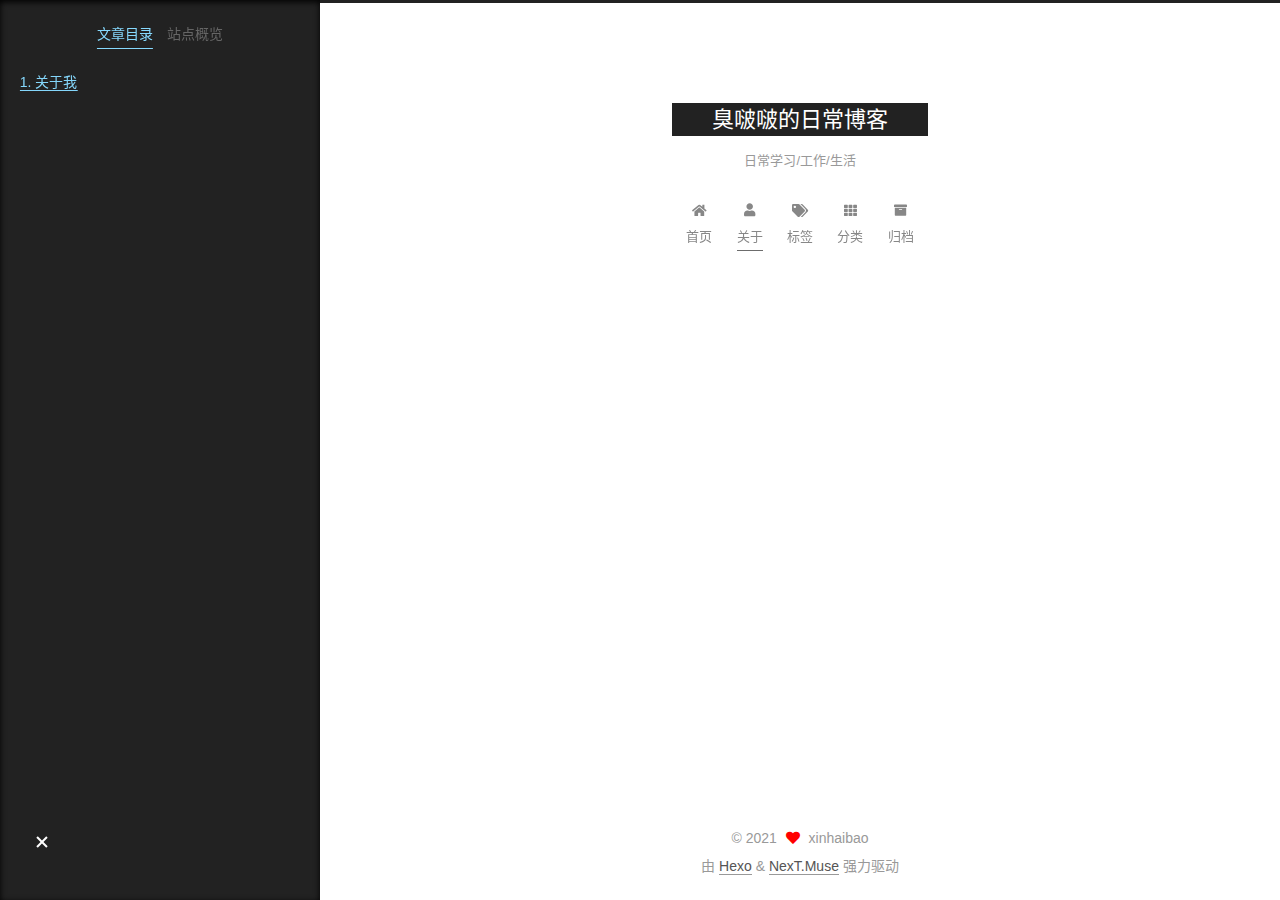
==== commit e6b0ec26: "Site updated: 2021-08-17 19:21:55" ====
--- a/about/index.html
+++ b/about/index.html
@@ -261,14 +261,20 @@
       <div class="site-state-item site-state-posts">
           <a href="/archives/">
         
-          <span class="site-state-item-count">1</span>
+          <span class="site-state-item-count">2</span>
           <span class="site-state-item-name">日志</span>
         </a>
       </div>
+      <div class="site-state-item site-state-categories">
+            <a href="/categories/">
+          
+        <span class="site-state-item-count">1</span>
+        <span class="site-state-item-name">分类</span></a>
+      </div>
       <div class="site-state-item site-state-tags">
             <a href="/tags/">
           
-        <span class="site-state-item-count">1</span>
+        <span class="site-state-item-count">2</span>
         <span class="site-state-item-name">标签</span></a>
       </div>
   </nav>
--- a/css/main.css
+++ b/css/main.css
@@ -1168,7 +1168,7 @@
 }
 .links-of-author a::before,
 .links-of-author span.exturl::before {
-  background: #ebf240;
+  background: #0f40ff;
   border-radius: 50%;
   content: ' ';
   display: inline-block;
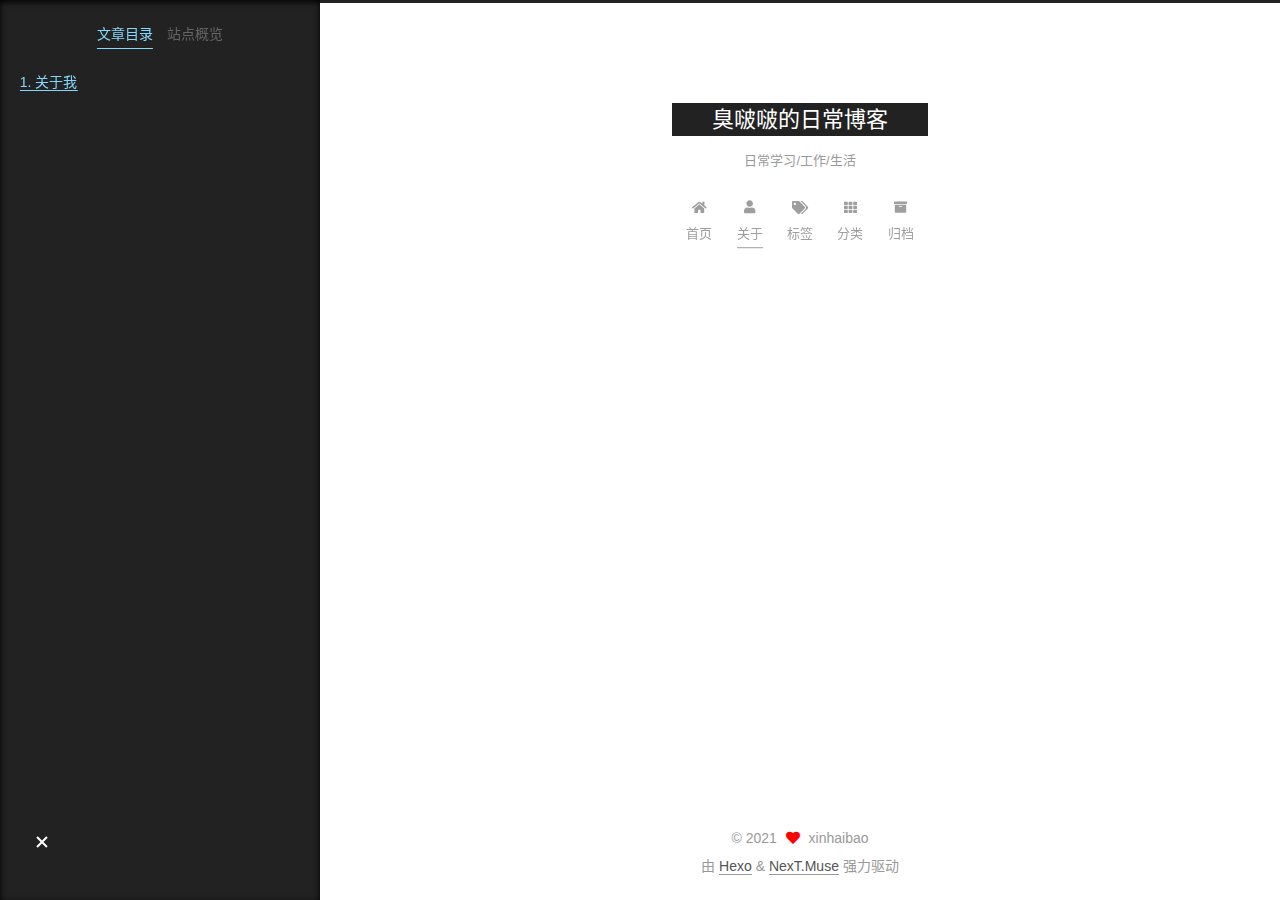
==== commit 389bea06: "Site updated: 2021-08-19 17:23:41" ====
--- a/about/index.html
+++ b/about/index.html
@@ -261,14 +261,14 @@
       <div class="site-state-item site-state-posts">
           <a href="/archives/">
         
-          <span class="site-state-item-count">2</span>
+          <span class="site-state-item-count">3</span>
           <span class="site-state-item-name">日志</span>
         </a>
       </div>
       <div class="site-state-item site-state-categories">
             <a href="/categories/">
           
-        <span class="site-state-item-count">1</span>
+        <span class="site-state-item-count">2</span>
         <span class="site-state-item-name">分类</span></a>
       </div>
       <div class="site-state-item site-state-tags">
--- a/css/main.css
+++ b/css/main.css
@@ -1168,7 +1168,7 @@
 }
 .links-of-author a::before,
 .links-of-author span.exturl::before {
-  background: #0f40ff;
+  background: #a7b84d;
   border-radius: 50%;
   content: ' ';
   display: inline-block;
